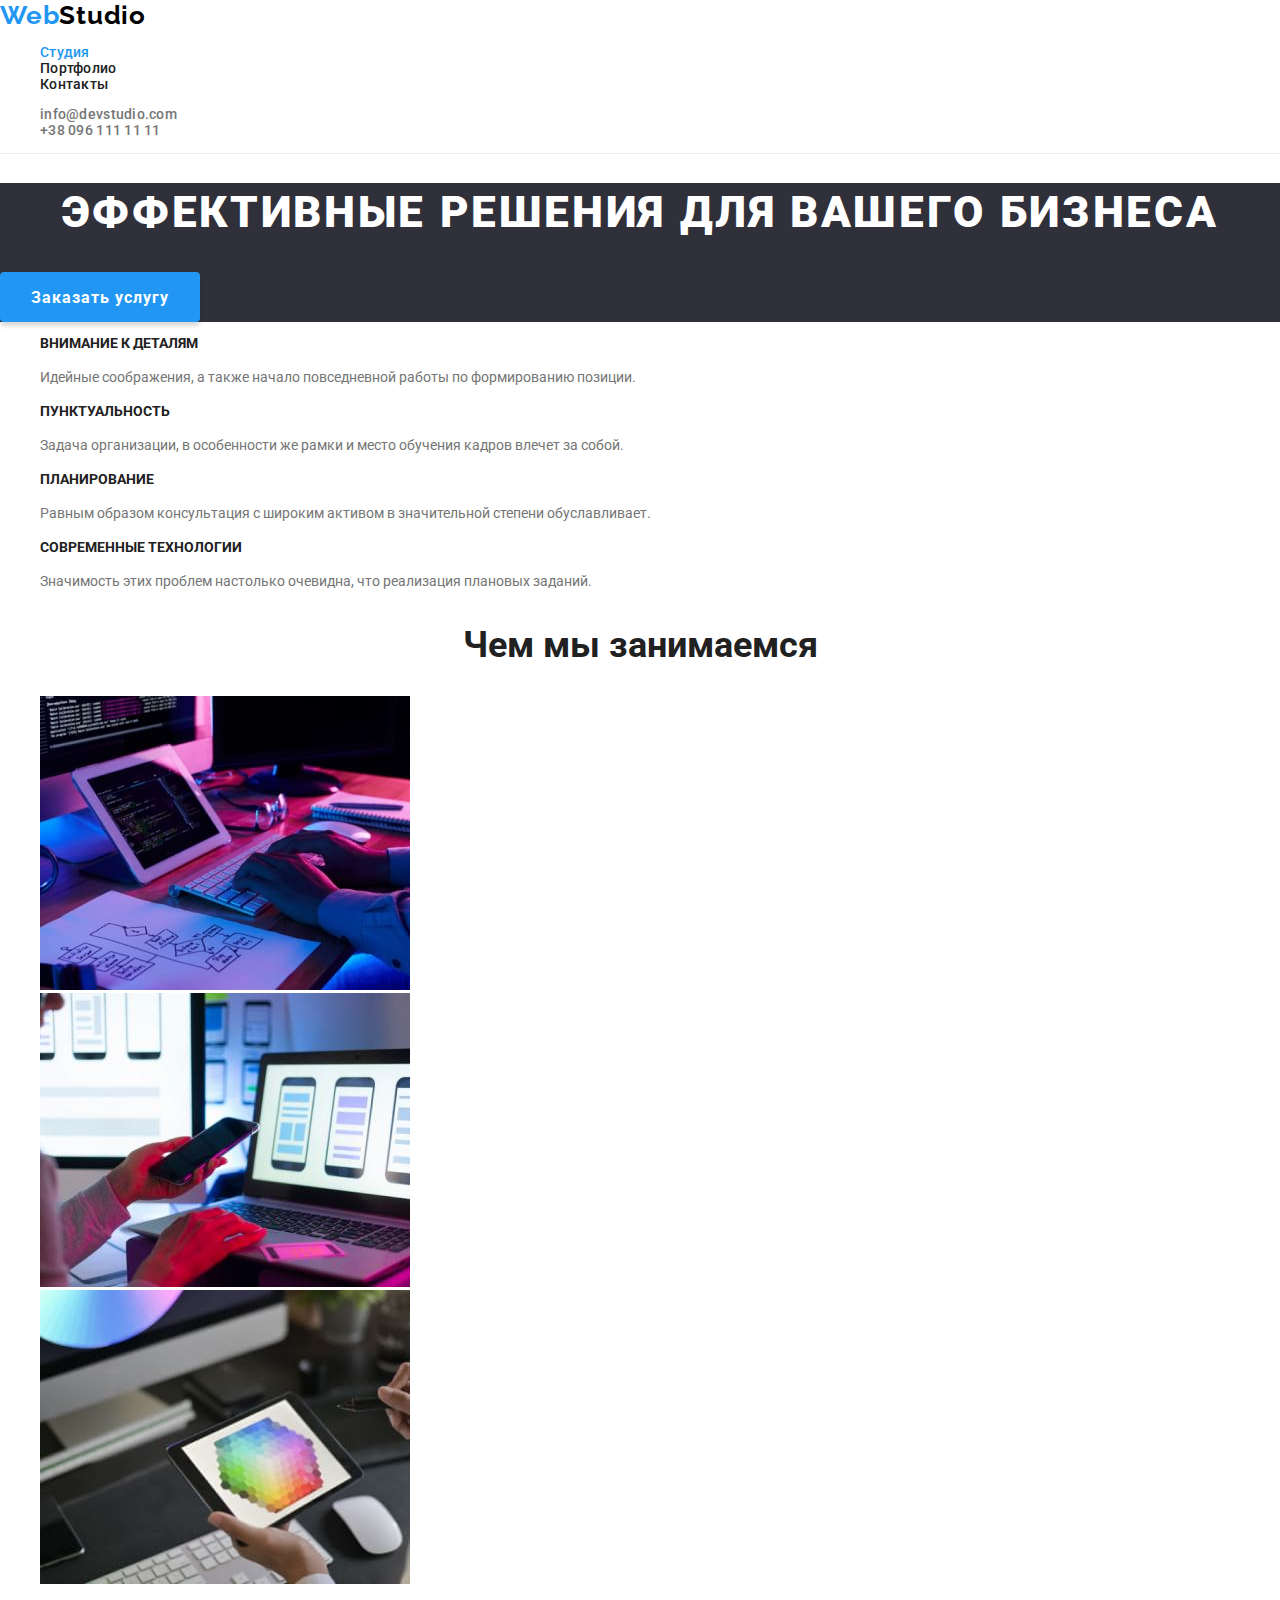
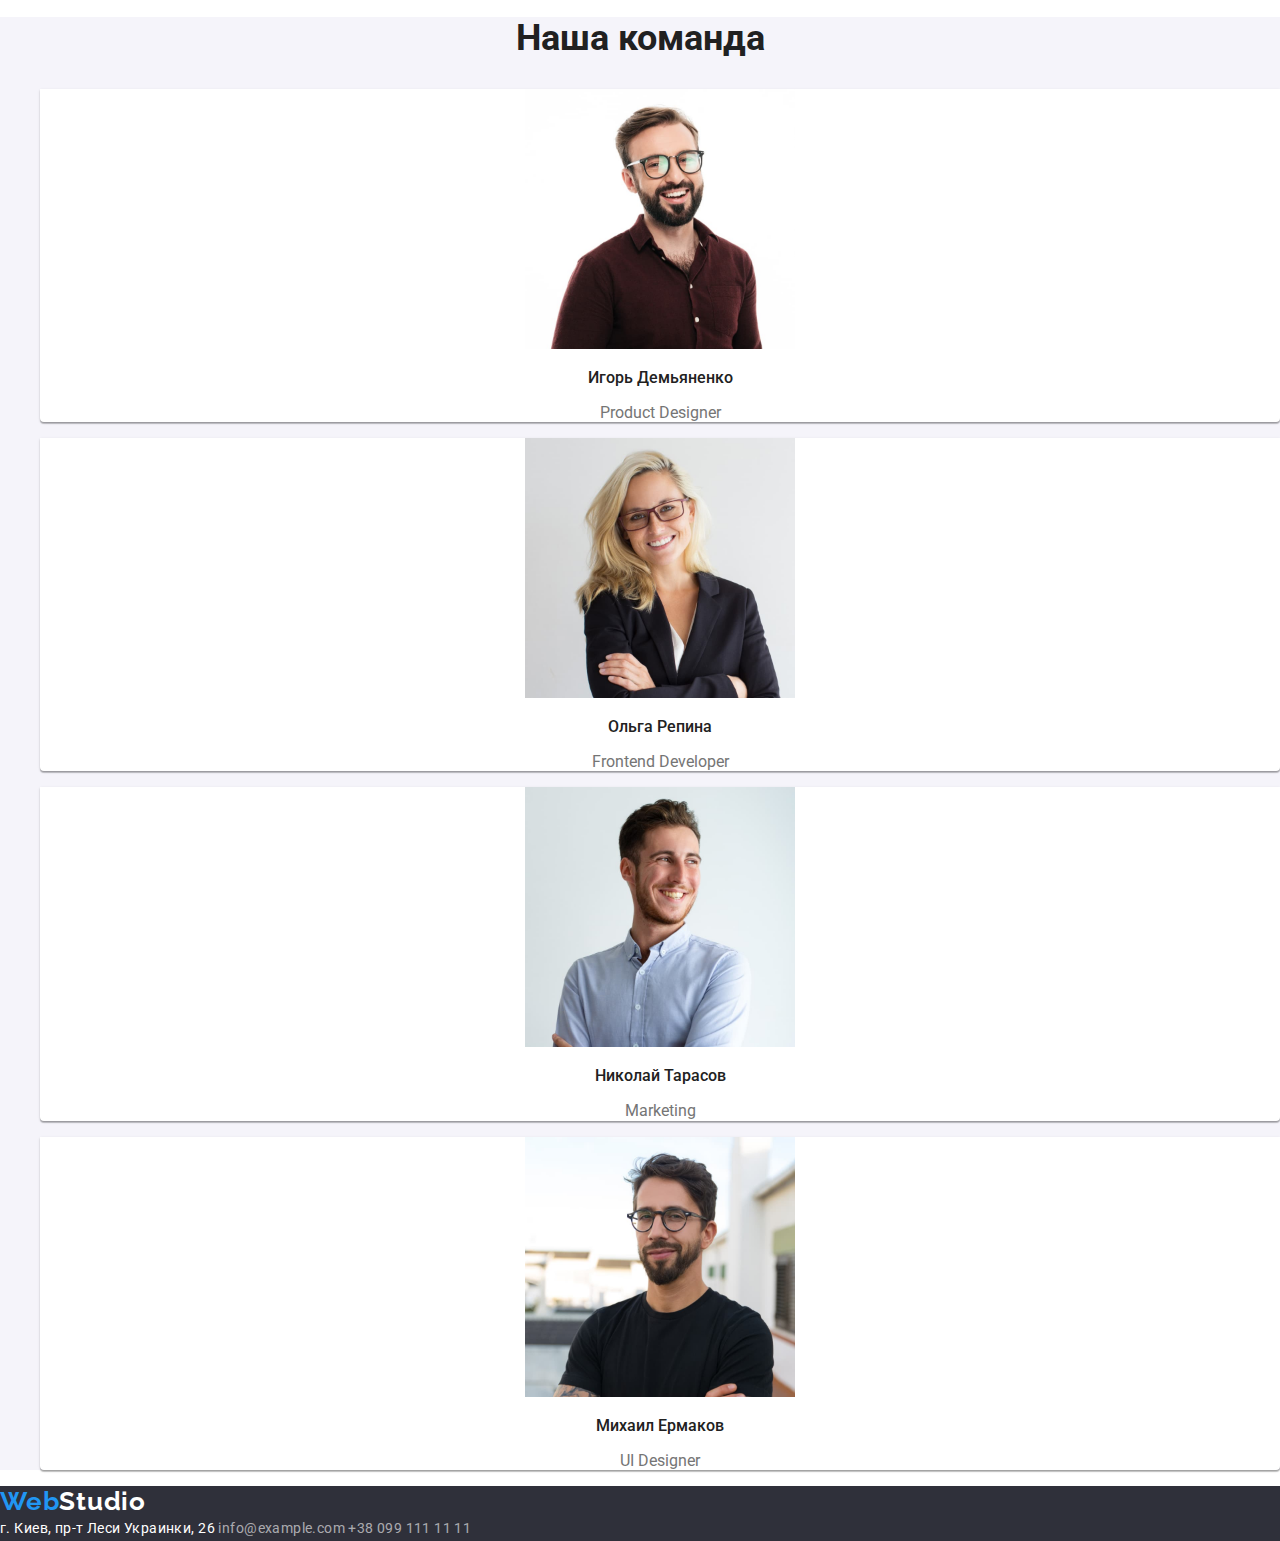
==== index.html @ 9ca7c8cb "Initial commit" ====
<!DOCTYPE html>
<html lang="ru">
	<head>
		<meta charset="UTF-8" />
		<meta http-equiv="X-UA-Compatible" content="IE=edge" />
		<meta name="viewport" content="width=device-width, initial-scale=1.0" />
		<link rel="preconnect" href="https://fonts.googleapis.com" />
		<link rel="preconnect" href="https://fonts.gstatic.com" crossorigin />
		<link
			href="https://fonts.googleapis.com/css2?family=Raleway:wght@700&family=Roboto:wght@400;500;700;900&display=swap"
			rel="stylesheet"
		/>
		<link rel="stylesheet" href="./css/modern-normalize.css" />
		<link rel="stylesheet" href="./css/styles.css" />
		<title>WebStudio</title>
	</head>
	<body>
		<header class="page-header">
			<a lang="en" href="./index.html" class="logo-title">
				<span class="logo-blue">Web</span>Studio
			</a>
			<nav>
				<ul class="nav-menu">
					<li class="nav-item"><a class="nav-link active" href="./index.html">Студия</a></li>
					<li class="nav-item"><a class="nav-link" href="./portfolio.html">Портфолио</a></li>
					<li class="nav-item"><a class="nav-link" href="#contacts">Контакты</a></li>
				</ul>
			</nav>
			<ul class="address-menu">
				<li><a class="address-link" href="mailto:info@devstudio.com">info@devstudio.com</a></li>
				<li><a class="address-link" href="tel:+380961111111">+38 096 111 11 11</a></li>
			</ul>
		</header>

		<main>
			<!--Solutions section-->
			<section class="solutions">
				<h1 class="solutions-title">Эффективные решения для вашего бизнеса</h1>
				<button type="button" class="solutions-btn">Заказать услугу</button>
			</section>

			<!--Peculiarities section-->
			<section class="peculiarities">
				<!--Hiden title-->
				<h2 hidden>Особенности</h2>

				<ul class="peculiarities-items">
					<li class="peculiarities-item">
						<h3 class="peculiarities-title">Внимание к деталям</h3>
						<p class="peculiarities-descr">
							Идейные соображения, а также начало повседневной работы по формированию позиции.
						</p>
					</li>
					<li class="peculiarities-item">
						<h3 class="peculiarities-title">Пунктуальность</h3>
						<p class="peculiarities-descr">
							Задача организации, в особенности же рамки и место обучения кадров влечет за собой.
						</p>
					</li>
					<li class="peculiarities-item">
						<h3 class="peculiarities-title">Планирование</h3>
						<p class="peculiarities-descr">
							Равным образом консультация с широким активом в значительной степени обуславливает.
						</p>
					</li>
					<li class="peculiarities-item">
						<h3 class="peculiarities-title">Современные технологии</h3>
						<p class="peculiarities-descr">
							Значимость этих проблем настолько очевидна, что реализация плановых заданий.
						</p>
					</li>
				</ul>
			</section>

			<!-- Doing section -->
			<section class="doing">
				<h2 class="doing-title">Чем мы занимаемся</h2>
				<ul class="doing-items">
					<li class="doing-item">
						<img src="./images/doing/working-table.jpg" width="370" height="294" alt="table" />
					</li>
					<li class="doing-item">
						<img src="./images/doing/phone-laptop.jpg" width="370" height="294" alt="laptop" />
					</li>
					<li class="doing-item">
						<img src="./images/doing/tablet.jpg" width="370" height="294" alt="tablet" />
					</li>
				</ul>
			</section>

			<!-- Our Team section -->
			<section class="team">
				<h2 class="team-title">Наша команда</h2>
				<ul class="team-members">
					<li class="team-member">
						<img src="./images/team/product-designer.jpg" width="270" height="260" alt="designer" />
						<h3 class="member-title">Игорь Демьяненко</h3>
						<p lang="en" class="member-position">Product Designer</p>
					</li>
					<li class="team-member">
						<img src="./images/team/front-end.jpg" width="270" height="260" alt="developer" />
						<h3 class="member-title">Ольга Репина</h3>
						<p lang="en" class="member-position">Frontend Developer</p>
					</li>
					<li class="team-member">
						<img src="./images/team/marketing.jpg" width="270" height="260" alt="marketing" />
						<h3 class="member-title">Николай Тарасов</h3>
						<p lang="en" class="member-position">Marketing</p>
					</li>
					<li class="team-member">
						<img src="./images/team/ui-designer.jpg" width="270" height="260" alt="ui-designer" />
						<h3 class="member-title">Михаил Ермаков</h3>
						<p lang="en" class="member-position">UI Designer</p>
					</li>
				</ul>
			</section>
		</main>
		<footer class="footer-menu">
			<a lang="en" href="./index.html" class="logo-title">
				<span class="logo-blue">Web</span>Studio
			</a>
			<address id="contacts">
				<a
					class="street-address"
					href="https://goo.gl/maps/Z6sbrhyPWb495Rzy5"
					target="blank_"
					rel="noopener nofollow noreferrer"
				>
					г. Киев, пр-т Леси Украинки, 26
				</a>
				<a class="address-link" href="mailto:info@example.com">info@example.com</a>
				<a class="address-link" href="tel:+380991111111">+38 099 111 11 11</a>
			</address>
		</footer>
	</body>
</html>
---- css/styles.css ----
:root {
	--prime-color: #212121;
	--active-color: #2196f3;
	--prime-white: #ffffff;
	--grey-text: #757575;
	--prime-bg-color: #2f303a;
	--second-bg-color: #f5f4fa;
}

body {
	font-family: "Roboto", sans-serif;
	font-size: 14px;
	color: var(--prime-color);
}

/* Header */

.page-header {
	border-bottom: 1px solid #ececec;
}
/* Logo */
.logo-title {
	font-family: "Raleway", sans-serif;
	font-weight: 700;
	font-size: 26px;
	line-height: 1.19;
	letter-spacing: 0.03em;
	text-decoration: none;
	color: #000000;
}

.logo-blue {
	color: var(--active-color);
}

/* Navigation */

.nav-menu,
.address-menu {
	list-style: none;
	font-weight: 500;
	font-size: 14px;
	line-height: 1.14;
	letter-spacing: 0.02em;
}

.nav-link {
	text-decoration: none;
	color: var(--prime-color);
}

.nav-link.active {
	color: var(--active-color);
}

.nav-link:hover,
.nav-link:focus {
	color: var(--active-color);
}

.address-link {
	text-decoration: none;
	color: var(--grey-text);
}

.address-link:hover,
.address-link:focus {
	color: var(--active-color);
}

/* Solutions section */

.solutions {
	background-color: #2f303a;
}

.solutions .solutions-title {
	font-weight: 900;
	font-size: 44px;
	line-height: 1.36;
	letter-spacing: 0.06em;
	text-align: center;
	text-transform: uppercase;
	color: var(--prime-white);
}

.solutions .solutions-btn {
	width: 200px;
	height: 50px;
	font-family: inherit;
	font-weight: 700;
	font-size: 16px;
	line-height: 1.87;
	letter-spacing: 0.06em;
	text-align: center;
	color: var(--prime-white);
	background-color: var(--active-color);

	box-shadow: 0px 4px 4px rgba(0, 0, 0, 0.15);
	border: none;
	border-radius: 4px;
	cursor: pointer;
}

.solutions .solutions-btn:hover,
.solutions .solutions-btn:focus {
	background-color: #188ce8;
}
/* Peculiarities section */

/* .peculiarities {
	min-height: 289px;
} */

.peculiarities-items {
	list-style: none;
}

.peculiarities .peculiarities-title {
	font-weight: 700;
	font-size: 14px;
	line-height: 1.14;
	text-transform: uppercase;
	color: var(--prime-color);
}

.peculiarities .peculiarities-descr {
	font-size: 14px;
	line-height: 1.71;
	color: var(--grey-text);
}

/* Doing section */

/* .doing {
	min-height: 386px;
} */

.doing .doing-title,
.team .team-title {
	font-weight: 700;
	font-size: 36px;
	line-height: 1.17;
	text-align: center;
}

.doing .doing-items,
.team .team-members {
	list-style: none;
}

/* Our Team section */

.team {
	/* min-width: 648px; */
	background-color: var(--second-bg-color);
}
.team .team-member {
	background-color: var(--prime-white);
	box-shadow: 0px 1px 3px rgba(0, 0, 0, 0.12), 0px 1px 1px rgba(0, 0, 0, 0.14),
		0px 2px 1px rgba(0, 0, 0, 0.2);
	border-radius: 0px 0px 4px 4px;
}

.team .team-members {
	text-align: center;
}

.team .member-title {
	font-weight: 500;
	font-size: 16px;
	line-height: 1.19;
}

.team .member-position {
	font-size: 16px;
	line-height: 1.19;
	color: var(--grey-text);
}

/* Footer */

.footer-menu {
	background-color: var(--prime-bg-color);
}

.footer-menu .logo-title {
	color: var(--prime-white);
}

.footer-menu .street-address {
	font-style: normal;
	text-decoration: none;
	letter-spacing: 0.03em;
	color: var(--prime-white);
}

.footer-menu .address-link {
	font-style: normal;
	font-size: 14px;
	line-height: 1.71;
	letter-spacing: 0.03em;
	color: rgba(255, 255, 255, 0.6);
}


.footer-menu .address-link:hover,
.footer-menu .address-link:focus,
.footer-menu .street-address:hover,
.footer-menu .street-address:focus {
	color: var(--active-color);
}
/* Portfolio page and section */

.work-btn-list,
.work-cards {
	list-style: none;
}

.work-btn-item {
	font-family: inherit;
	font-weight: 500;
	font-size: 16px;
	line-height: 1.6;
	text-align: center;
	color: var(--prime-color);
	background-color: var(--second-bg-color);

	border-radius: 4px;
	border: none;
	cursor: pointer;
}

.work-btn-item:hover,
.work-btn-item:focus {
	color: var(--prime-white);
	background-color: var(--active-color);

	box-shadow: 0px 3px 1px rgba(0, 0, 0, 0.1), 0px 1px 2px rgba(0, 0, 0, 0.08),
		0px 2px 2px rgba(0, 0, 0, 0.1);
}

.work-card {
	text-align: center;
}

.work-card .work-card-title {
	font-weight: 700;
	font-size: 18px;
	line-height: 2;
	letter-spacing: 0.06em;
	color: var(--prime-color);
}

.work-card .work-card-descr {
	font-size: 16px;
	line-height: 1.88;
	color: var(--grey-text);
}
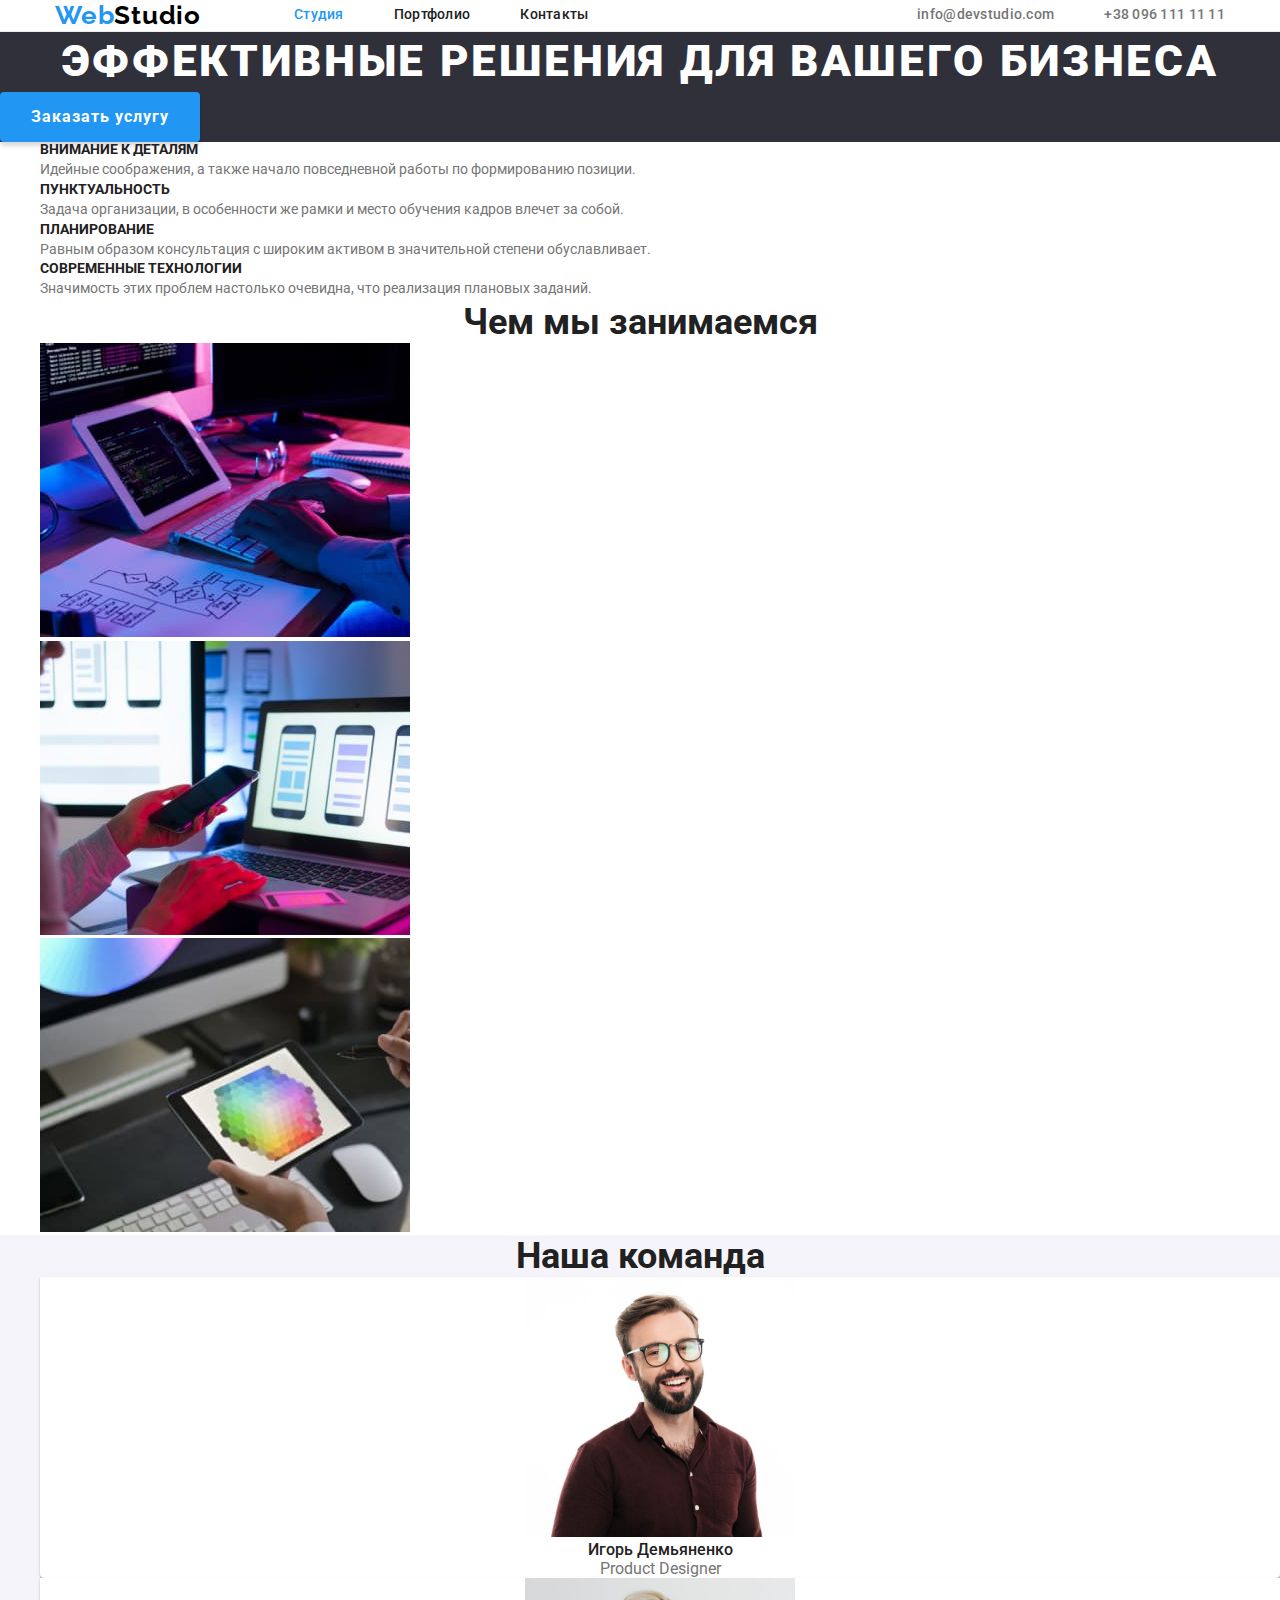
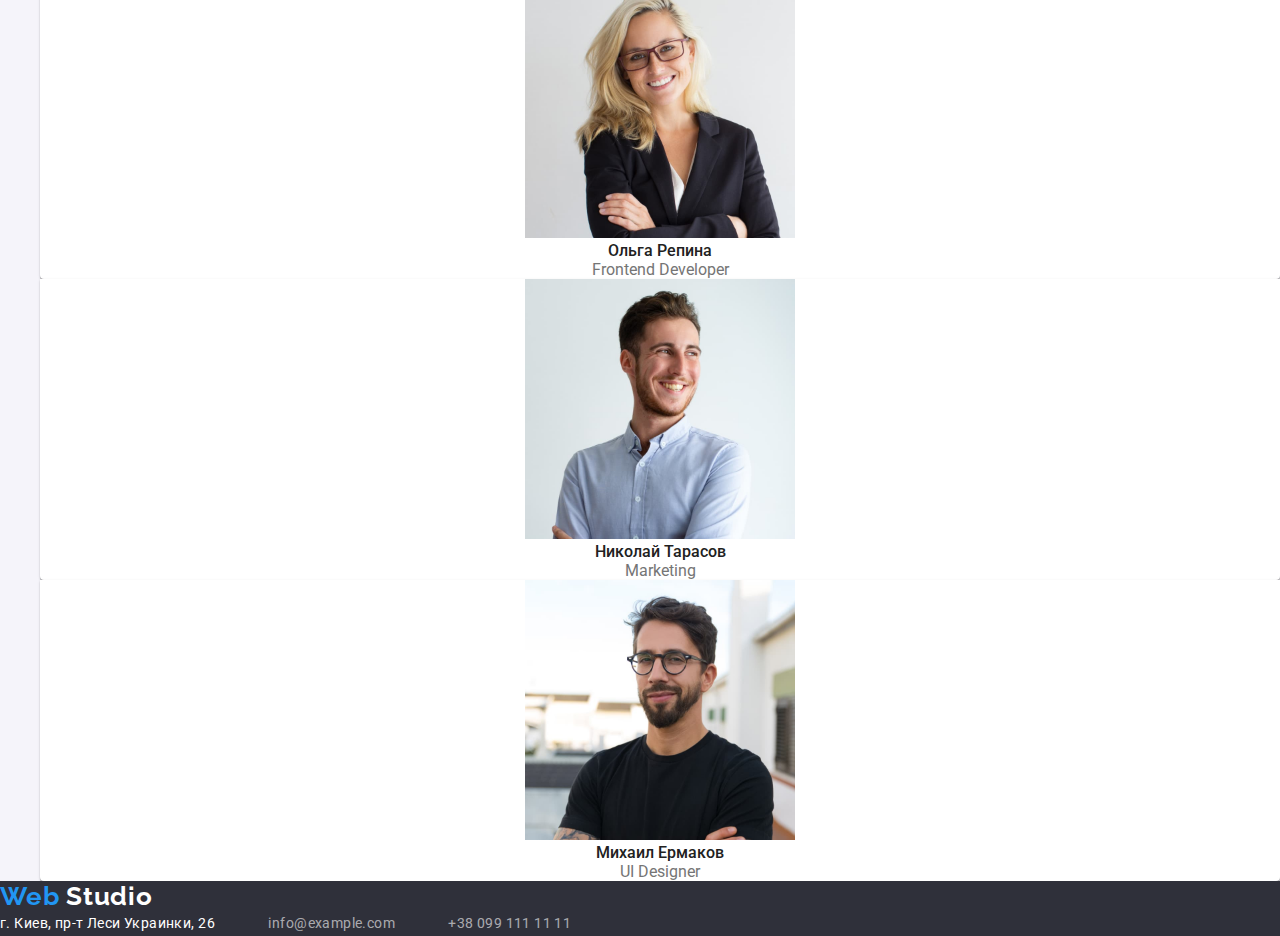
==== commit 5b268827: "added changes" ====
--- a/index.html
+++ b/index.html
@@ -16,20 +16,24 @@
 	</head>
 	<body>
 		<header class="page-header">
-			<a lang="en" href="./index.html" class="logo-title">
-				<span class="logo-blue">Web</span>Studio
-			</a>
-			<nav>
-				<ul class="nav-menu">
-					<li class="nav-item"><a class="nav-link active" href="./index.html">Студия</a></li>
-					<li class="nav-item"><a class="nav-link" href="./portfolio.html">Портфолио</a></li>
-					<li class="nav-item"><a class="nav-link" href="#contacts">Контакты</a></li>
+			<div class="container">
+				<a lang="en" href="./index.html" class="logo-title">
+					<span class="logo-blue">Web</span>Studio
+				</a>
+
+				<nav>
+					<ul class="nav-menu">
+						<li class="nav-item"><a class="nav-link active" href="./index.html">Студия</a></li>
+						<li class="nav-item"><a class="nav-link" href="./portfolio.html">Портфолио</a></li>
+						<li class="nav-item"><a class="nav-link" href="#contacts">Контакты</a></li>
+					</ul>
+				</nav>
+
+				<ul class="address-menu">
+					<li><a class="address-link" href="mailto:info@devstudio.com">info@devstudio.com</a></li>
+					<li><a class="address-link" href="tel:+380961111111">+38 096 111 11 11</a></li>
 				</ul>
-			</nav>
-			<ul class="address-menu">
-				<li><a class="address-link" href="mailto:info@devstudio.com">info@devstudio.com</a></li>
-				<li><a class="address-link" href="tel:+380961111111">+38 096 111 11 11</a></li>
-			</ul>
+			</div>
 		</header>
 
 		<main>
@@ -51,18 +55,21 @@
 							Идейные соображения, а также начало повседневной работы по формированию позиции.
 						</p>
 					</li>
+
 					<li class="peculiarities-item">
 						<h3 class="peculiarities-title">Пунктуальность</h3>
 						<p class="peculiarities-descr">
 							Задача организации, в особенности же рамки и место обучения кадров влечет за собой.
 						</p>
 					</li>
+
 					<li class="peculiarities-item">
 						<h3 class="peculiarities-title">Планирование</h3>
 						<p class="peculiarities-descr">
 							Равным образом консультация с широким активом в значительной степени обуславливает.
 						</p>
 					</li>
+
 					<li class="peculiarities-item">
 						<h3 class="peculiarities-title">Современные технологии</h3>
 						<p class="peculiarities-descr">
@@ -79,9 +86,11 @@
 					<li class="doing-item">
 						<img src="./images/doing/working-table.jpg" width="370" height="294" alt="table" />
 					</li>
+
 					<li class="doing-item">
 						<img src="./images/doing/phone-laptop.jpg" width="370" height="294" alt="laptop" />
 					</li>
+
 					<li class="doing-item">
 						<img src="./images/doing/tablet.jpg" width="370" height="294" alt="tablet" />
 					</li>
@@ -97,16 +106,19 @@
 						<h3 class="member-title">Игорь Демьяненко</h3>
 						<p lang="en" class="member-position">Product Designer</p>
 					</li>
+
 					<li class="team-member">
 						<img src="./images/team/front-end.jpg" width="270" height="260" alt="developer" />
 						<h3 class="member-title">Ольга Репина</h3>
 						<p lang="en" class="member-position">Frontend Developer</p>
 					</li>
+
 					<li class="team-member">
 						<img src="./images/team/marketing.jpg" width="270" height="260" alt="marketing" />
 						<h3 class="member-title">Николай Тарасов</h3>
 						<p lang="en" class="member-position">Marketing</p>
 					</li>
+
 					<li class="team-member">
 						<img src="./images/team/ui-designer.jpg" width="270" height="260" alt="ui-designer" />
 						<h3 class="member-title">Михаил Ермаков</h3>
@@ -117,7 +129,8 @@
 		</main>
 		<footer class="footer-menu">
 			<a lang="en" href="./index.html" class="logo-title">
-				<span class="logo-blue">Web</span>Studio
+				<span class="logo-blue">Web</span>
+				Studio
 			</a>
 			<address id="contacts">
 				<a
--- a/css/styles.css
+++ b/css/styles.css
@@ -13,7 +13,27 @@
 	color: var(--prime-color);
 }
 
+h1,
+h2,
+h3,
+h4,
+h5,
+h6,
+p,
+ul {
+	margin: 0;
+}
+
 /* Header */
+.container {
+	display: flex;
+	align-items: center;
+	width: 1200px;
+	margin-left: auto;
+	margin-right: auto;
+	padding-left: 15px;
+	padding-right: 15px;
+}
 
 .page-header {
 	border-bottom: 1px solid #ececec;
@@ -27,6 +47,7 @@
 	letter-spacing: 0.03em;
 	text-decoration: none;
 	color: #000000;
+	margin-right: 93px;
 }
 
 .logo-blue {
@@ -37,12 +58,26 @@
 
 .nav-menu,
 .address-menu {
+	display: flex;
+	align-items: center;
+	padding: 0;
 	list-style: none;
 	font-weight: 500;
 	font-size: 14px;
 	line-height: 1.14;
 	letter-spacing: 0.02em;
 }
+.address-menu {
+	margin-left: auto;
+}
+
+.nav-item {
+	margin-left: 50px;
+}
+
+.nav-item:first-child {
+	margin-left: 0;
+}
 
 .nav-link {
 	text-decoration: none;
@@ -59,6 +94,7 @@
 }
 
 .address-link {
+	margin-left: 50px;
 	text-decoration: none;
 	color: var(--grey-text);
 }
@@ -203,7 +239,6 @@
 	color: rgba(255, 255, 255, 0.6);
 }
 
-
 .footer-menu .address-link:hover,
 .footer-menu .address-link:focus,
 .footer-menu .street-address:hover,
@@ -244,6 +279,10 @@
 	text-align: center;
 }
 
+.work-link {
+	text-decoration: none;
+}
+
 .work-card .work-card-title {
 	font-weight: 700;
 	font-size: 18px;
